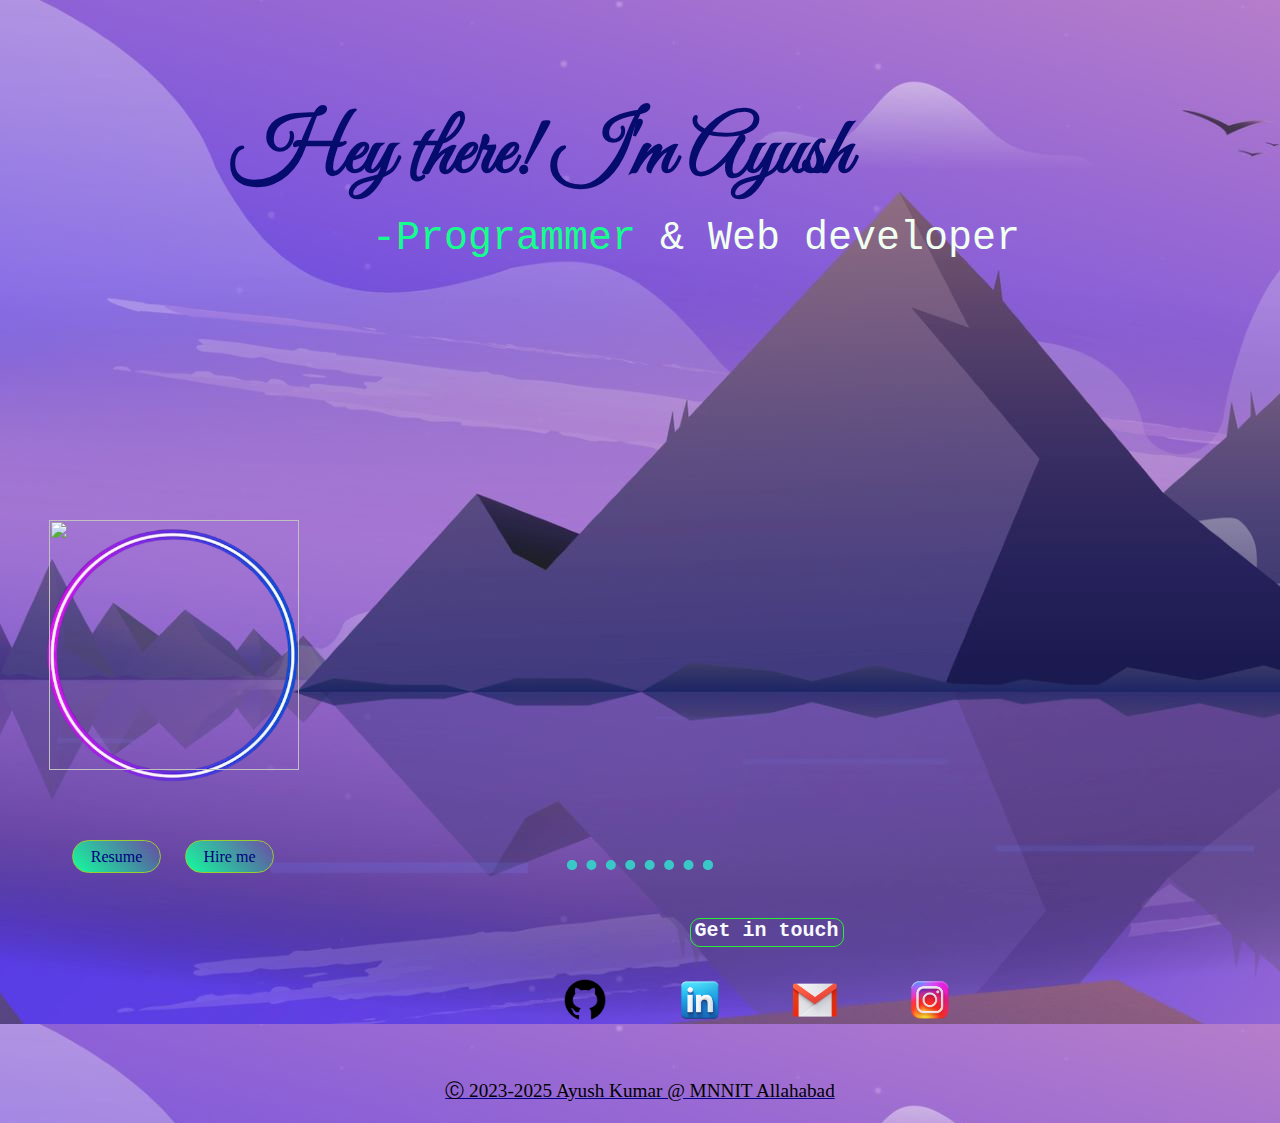
==== index.html @ 5364eff1 "v1.0" ====
<html lang="en">

<head>
  <meta charset="UTF-8">
  <meta name="viewport" content="width=device-width, initial-scale=1.0">
  <title>It's Ayush</title>
  <link rel="stylesheet" href="css/index.css">
  <link rel="icon" href="/images/favicon.png">
  <link rel="preconnect" href="https://fonts.googleapis.com">
  <link rel="preconnect" href="https://fonts.gstatic.com" crossorigin>
  <link href="https://fonts.googleapis.com/css2?family=Great+Vibes&display=swap" rel="stylesheet">
</head>

<body>


  <h3 class="name">Hey there! I'm Ayush </h3>
  <p id="p1"><span id="p2">-Programmer</span> & Web developer</p>
  <img class="cir1" src="/images/circle.png" width="300" alt="">
  <img class="cir2" src="/images/profileimg.PNG" width="250" alt="">

  <div class="btn">
    <button class="bt"><a
        href="https://drive.google.com/file/d/1rZAQdwDhSYiMGEOOfMgSXwW3QAZdZCLK/view?usp=drive_link">Resume
      </a></button>
    <button class="bt"><a href="#">Hire me</a> </button>
  </div>


  <hr class="bullets">
  <h3 class="gt">Get in touch</h3>

  <div class="gint">

    <a href="https://github.com/ayushkumar-mnnit"><img width="50" src="/images/icons8-github-128.png" alt="#"></a>
    <a href="https://www.linkedin.com/in/ayushkumar2025/"><img class="ic" width="50"
        src="/images/icons8-linkedin-188.png" alt=""></a>
    <a
      href="https://mail.google.com/mail/u/1/#inbox?compose=new"><img
        class="ic" width="50" src="/images/icons8-gmail-188.png" alt=""></a>
    <a href="https://www.instagram.com/hungry_learner.01/"><img class="ic" width="50" src="/images/icons8-insta-188.png"
        alt=""></a>

  </div>

  <div class="footer">
    <p class="cp">Ⓒ 2023-2025 Ayush Kumar @ MNNIT Allahabad</p>
  </div>





</body>

</html>
---- css/index.css ----
.cont1 {
    width: 100%;
}

body{
    background-image: url("/images/mountain2-1.jpg");


}

.name {
    
    font-family: 'Great Vibes', cursive;
    text-align: center;
    position: relative;
    color: rgb(6, 11, 110);
    top: 6rem;
    font-size: 5rem;
    left: 14rem;
    display: inline;
}

#p1{

    display: inline;
    font-size: xxx-large;
   font-family: monospace;
    color: honeydew;
    position: absolute;
    margin-top: 13rem;
    margin-left: -16rem;
}

#p2{
 
    color:rgb(20, 255, 141);
    
}

.cir1
{
    display: inline;
    position: absolute;
    margin-top: 32rem;
    margin-left: -38rem;
    margin-right: auto;
}
.cir2
{
    display: inline;
    position: absolute;
    margin-top: 32rem;
    margin-left: -36.2rem;
    /* margin-right: auto; */
}

.bullets{

    margin-top: 47rem;
    border-style: dotted;
    border-width: 10px; 
    border-bottom: none;
    width: 10%;
    size: 25px;
    color: rgb(57, 199, 199);
}
.btn
{
    display: inline;
    position: absolute;
    margin-top: 52rem;
    /* padding: 0 37px; */
    /* border: 1px solid greenyellow; */
    margin-left: -36rem;
    
    
}



.bt{
    border: 1px solid yellowgreen;
    margin-left: 20px;
    background: linear-gradient(45deg, rgb(20 255 157), transparent);
    width: 89px;
    height: 33px;
    font-size: medium;
    font-family: cursive;
    border-radius: 20px;
}

.bt a{
    text-decoration: none;
    color: navy;

}



.gt{
    position: absolute;
    margin-left: 42.6rem;
    margin-top: 2.5rem;
    font-family: monospace;
    font-size: x-large;
    color: ghostwhite;
    border: 1px solid rgb(39, 238, 52);
    border-radius: 10px;
    display: inline-block;
    padding: 0 4px 4px;
}

.gint{
    position: absolute;
    /* border: 1px solid yellowgreen; */
    display: inline-block;
    padding: 0 56px;
    margin-left: 31rem;
    margin-top: 97px;
}

.ic{
    margin-left: 61px;
}

.footer
{
      
      height: fit-content;
      margin-top: 13rem;
}

.cp{
    text-align: center;
    text-decoration: underline;
    text-decoration-color: darkblue;
    font-size: larger;
    font-family: 'Times New Roman', Times, serif;
}
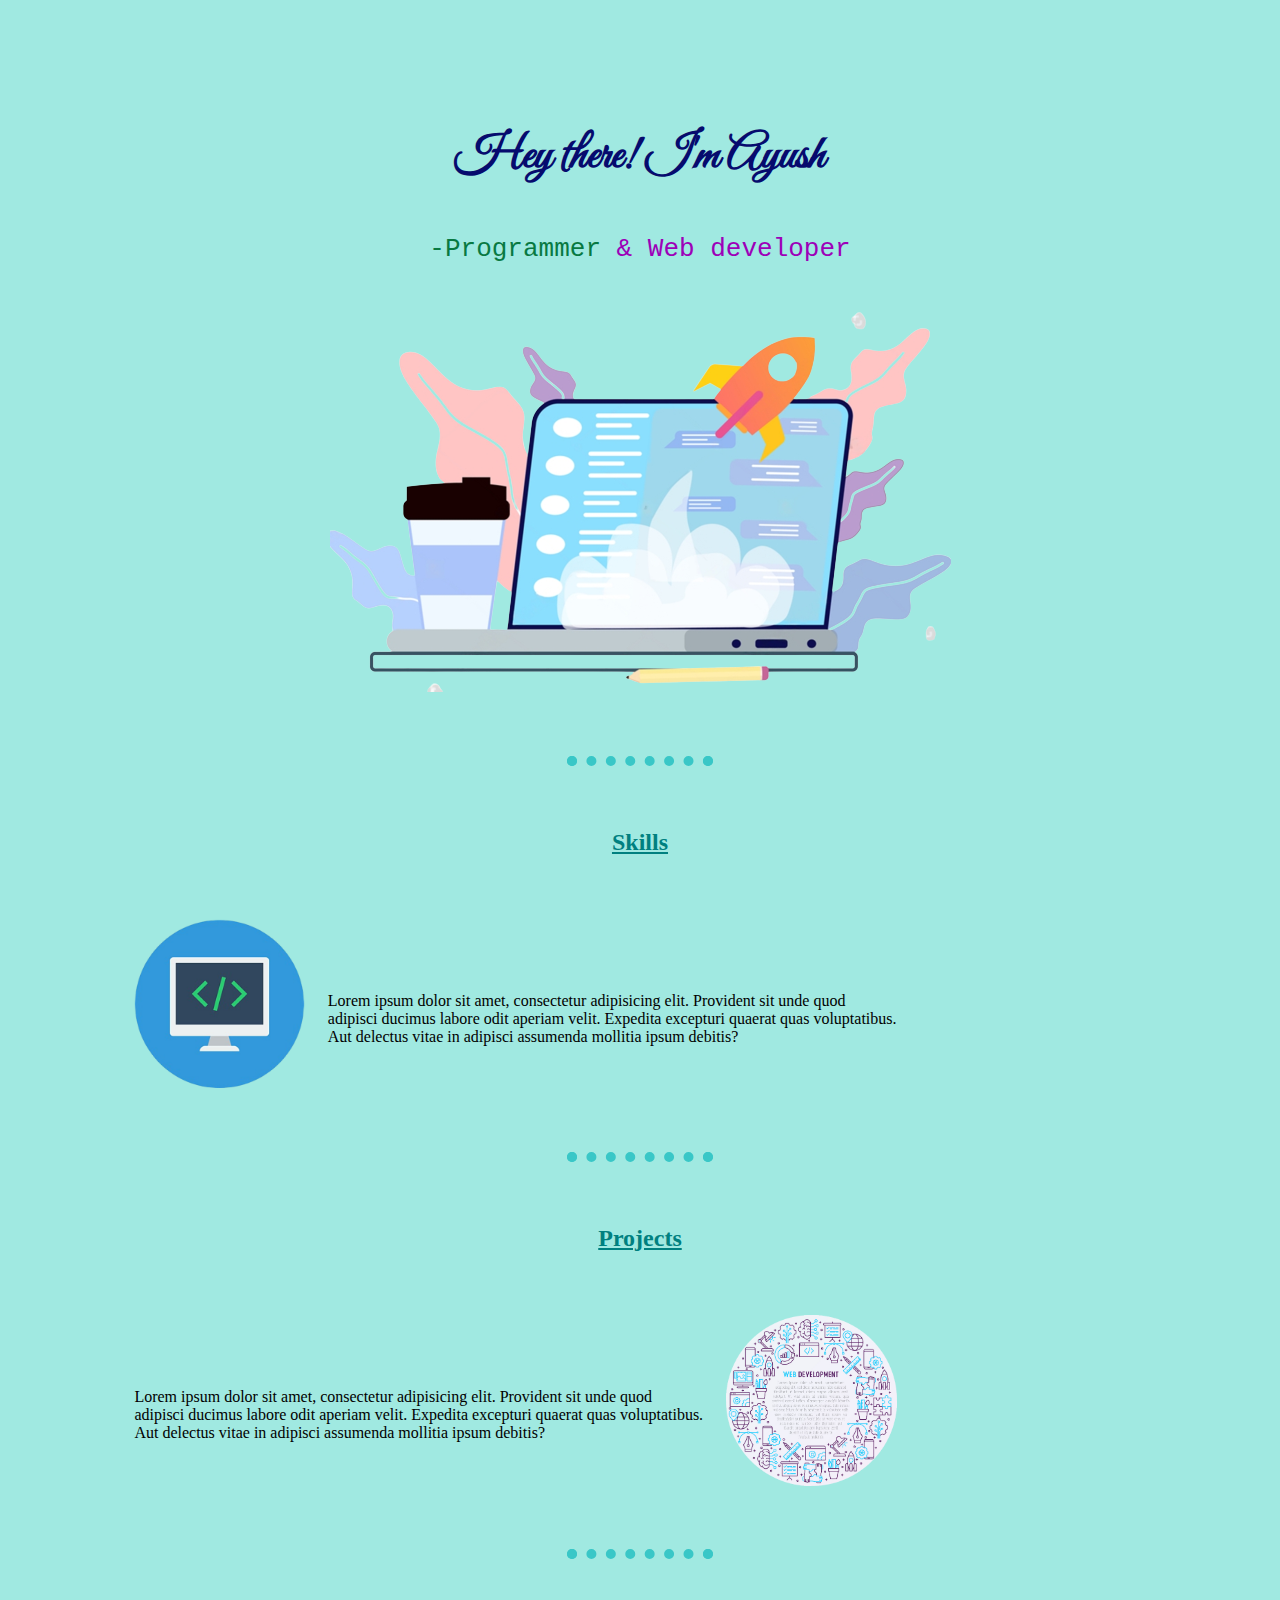
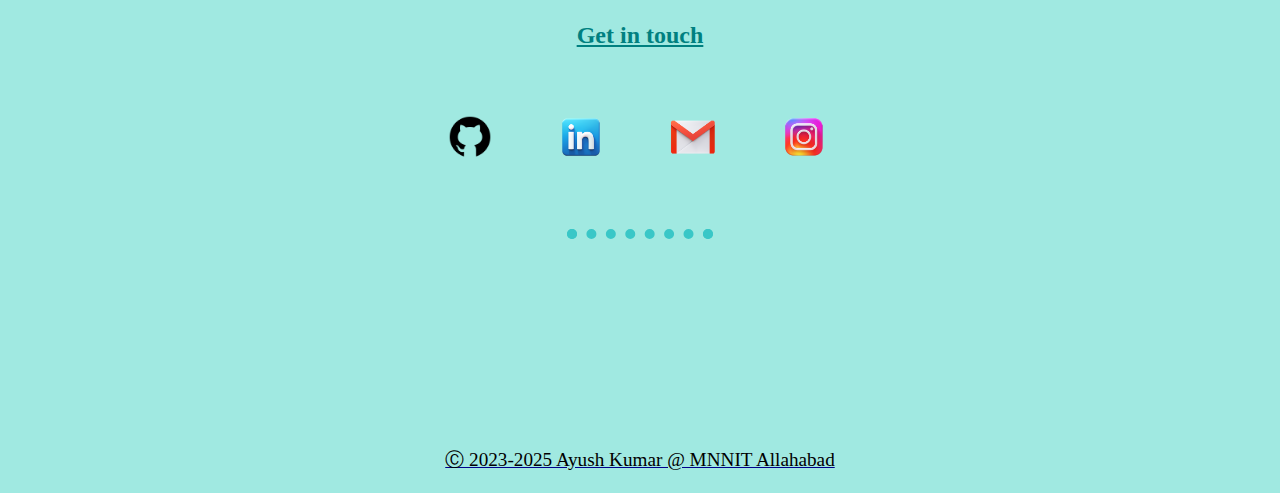
==== commit 0ef028fa: "v1.1" ====
--- a/index.html
+++ b/index.html
@@ -16,32 +16,57 @@
 
   <h3 class="name">Hey there! I'm Ayush </h3>
   <p id="p1"><span id="p2">-Programmer</span> & Web developer</p>
-  <img class="cir1" src="/images/circle.png" width="300" alt="">
-  <img class="cir2" src="/images/profileimg.PNG" width="250" alt="">
+  <img class="lap" src="/images/laptop.png" alt="#">
+  <hr class="bullets">
 
-  <div class="btn">
+  <h3 class="gt">Skills</h3>
+  <div class="box1">
+    <img class="code1" src="/images/skills.png" alt="skills">
+    <p class="p1">Lorem ipsum dolor sit amet, consectetur adipisicing elit. Provident sit unde quod adipisci ducimus
+      labore odit aperiam velit. Expedita excepturi quaerat quas voluptatibus. Aut delectus vitae in adipisci assumenda
+      mollitia ipsum debitis?</p>
+  </div>
+
+  <hr class="bullets">
+  <h3 class="gt">Projects</h3>
+  <div class="box2">
+    <p class="p1">Lorem ipsum dolor sit amet, consectetur adipisicing elit. Provident sit unde quod adipisci ducimus
+      labore odit aperiam velit. Expedita excepturi quaerat quas voluptatibus. Aut delectus vitae in adipisci assumenda
+      mollitia ipsum debitis?</p>
+    <img class="code2" src="/images/proj.PNG" alt="proj">
+  </div>
+
+  <!-- <div class="btn">
     <button class="bt"><a
         href="https://drive.google.com/file/d/1rZAQdwDhSYiMGEOOfMgSXwW3QAZdZCLK/view?usp=drive_link">Resume
       </a></button>
     <button class="bt"><a href="#">Hire me</a> </button>
-  </div>
+  </div> -->
+
 
 
   <hr class="bullets">
   <h3 class="gt">Get in touch</h3>
+  
+ 
+  
 
   <div class="gint">
 
-    <a href="https://github.com/ayushkumar-mnnit"><img width="50" src="/images/icons8-github-128.png" alt="#"></a>
+    <a href="https://github.com/ayushkumar-mnnit"><img class="ic" width="50" src="/images/icons8-github-128.png" alt="#"></a>
     <a href="https://www.linkedin.com/in/ayushkumar2025/"><img class="ic" width="50"
         src="/images/icons8-linkedin-188.png" alt=""></a>
-    <a
-      href="https://mail.google.com/mail/u/1/#inbox?compose=new"><img
+        <a
+        href="https://mail.google.com/mail/u/1/#inbox?compose=new"><img
         class="ic" width="50" src="/images/icons8-gmail-188.png" alt=""></a>
-    <a href="https://www.instagram.com/hungry_learner.01/"><img class="ic" width="50" src="/images/icons8-insta-188.png"
-        alt=""></a>
+        <a href="https://www.instagram.com/hungry_learner.01/"><img class="ic" width="50" src="/images/icons8-insta-188.png"
+          alt=""></a>
+          
+        </div>
+        
+        <hr class="bullets">
 
-  </div>
+  
 
   <div class="footer">
     <p class="cp">Ⓒ 2023-2025 Ayush Kumar @ MNNIT Allahabad</p>
--- a/css/index.css
+++ b/css/index.css
@@ -3,7 +3,7 @@
 }
 
 body{
-    background-image: url("/images/mountain2-1.jpg");
+    background-color: #a0e9e1;
 
 
 }
@@ -11,52 +11,31 @@
 .name {
     
     font-family: 'Great Vibes', cursive;
+    color: rgb(6, 11, 110);
     text-align: center;
-    position: relative;
-    color: rgb(6, 11, 110);
-    top: 6rem;
-    font-size: 5rem;
-    left: 14rem;
-    display: inline;
+    font-size: xxx-large;
+    margin-top: 10%;
+   
 }
 
 #p1{
-
-    display: inline;
-    font-size: xxx-large;
-   font-family: monospace;
-    color: honeydew;
-    position: absolute;
-    margin-top: 13rem;
-    margin-left: -16rem;
+    
+    font-size: xx-large;
+    font-family: monospace;
+    color: #9d00b8;
+    text-align: center;
+    
 }
 
 #p2{
- 
-    color:rgb(20, 255, 141);
+    color: rgb(8 121 66);
     
 }
 
-.cir1
-{
-    display: inline;
-    position: absolute;
-    margin-top: 32rem;
-    margin-left: -38rem;
-    margin-right: auto;
-}
-.cir2
-{
-    display: inline;
-    position: absolute;
-    margin-top: 32rem;
-    margin-left: -36.2rem;
-    /* margin-right: auto; */
-}
 
 .bullets{
 
-    margin-top: 47rem;
+    margin-top: 5%;
     border-style: dotted;
     border-width: 10px; 
     border-bottom: none;
@@ -98,29 +77,35 @@
 
 
 .gt{
-    position: absolute;
-    margin-left: 42.6rem;
-    margin-top: 2.5rem;
-    font-family: monospace;
-    font-size: x-large;
-    color: ghostwhite;
-    border: 1px solid rgb(39, 238, 52);
-    border-radius: 10px;
-    display: inline-block;
-    padding: 0 4px 4px;
+    
+        /* border: 1px solid rgb(39, 238, 52); */
+        width: fit-content;
+        /* text-align: center; */
+        margin: auto;
+        margin-top: 5%;
+        color: teal;
+        border-radius: 34px;
+        font-size: x-large;
+        /* font-style: normal; */
+        text-decoration-thickness: 1px;
+        text-decoration: underline;
+        text-decoration-thickness: from-font;
+        font-family: cursive;
+   
 }
 
 .gint{
-    position: absolute;
-    /* border: 1px solid yellowgreen; */
-    display: inline-block;
-    padding: 0 56px;
-    margin-left: 31rem;
-    margin-top: 97px;
+
+
+    margin-top: 5%;
+    margin-left: 30%;
+   
 }
 
+
 .ic{
-    margin-left: 61px;
+    /* border: 1px solid black; */
+    margin-left: 6.5%;
 }
 
 .footer
@@ -136,4 +121,74 @@
     text-decoration-color: darkblue;
     font-size: larger;
     font-family: 'Times New Roman', Times, serif;
+}
+
+
+.lap{
+        /* border: 1px solid #cf5b5b; */
+        display: block;
+        margin: auto;
+}
+
+.code1{
+        /* border: 1px solid red;
+        width: 200px;
+        margin-left: 15%;
+        margin-top: 15%; */
+        width: 15%;
+        margin-right: 2%;
+    }
+    .code2{
+        /* border: 1px solid red;
+        width: 200px;
+        margin-left: 15%;
+        margin-top: 15%; */
+        width: 15%;
+        margin-left: 2%;
+}
+
+.p1{
+          /* height: 10%; */
+    /* border: 1px solid red; */
+    /* margin-left: 2rem; */
+    /* margin-bottom: 10%; */
+    width: 50%;
+    padding-top: 5%;
+}
+
+.box1{
+        /* border: 1px solid blue; */
+        display: flex;
+        margin-left: 10%;
+        margin-top: 5%;
+}
+.box2{
+        /* border: 1px solid blue; */
+        display: flex;
+        margin-left: 10%;
+        margin-top: 5%;
+}
+
+.line{
+    color: cadetblue;
+    margin-top: 5%;
+    border: 1px solid;
+    border-width: 2px;
+    color: steelblue;
+    width: 50%;
+}
+.line2{
+        color: cadetblue;
+    /* margin-top: 5%; */
+    /* border: 1px solid; */
+    /* border-width: 2px; */
+    /* color: steelblue; */
+    display: inline-block;
+    width: 1px;
+    height: 4rem;
+    background-color: darkmagenta;
+}
+
+.vr{
+    border: 1px solid red;
 }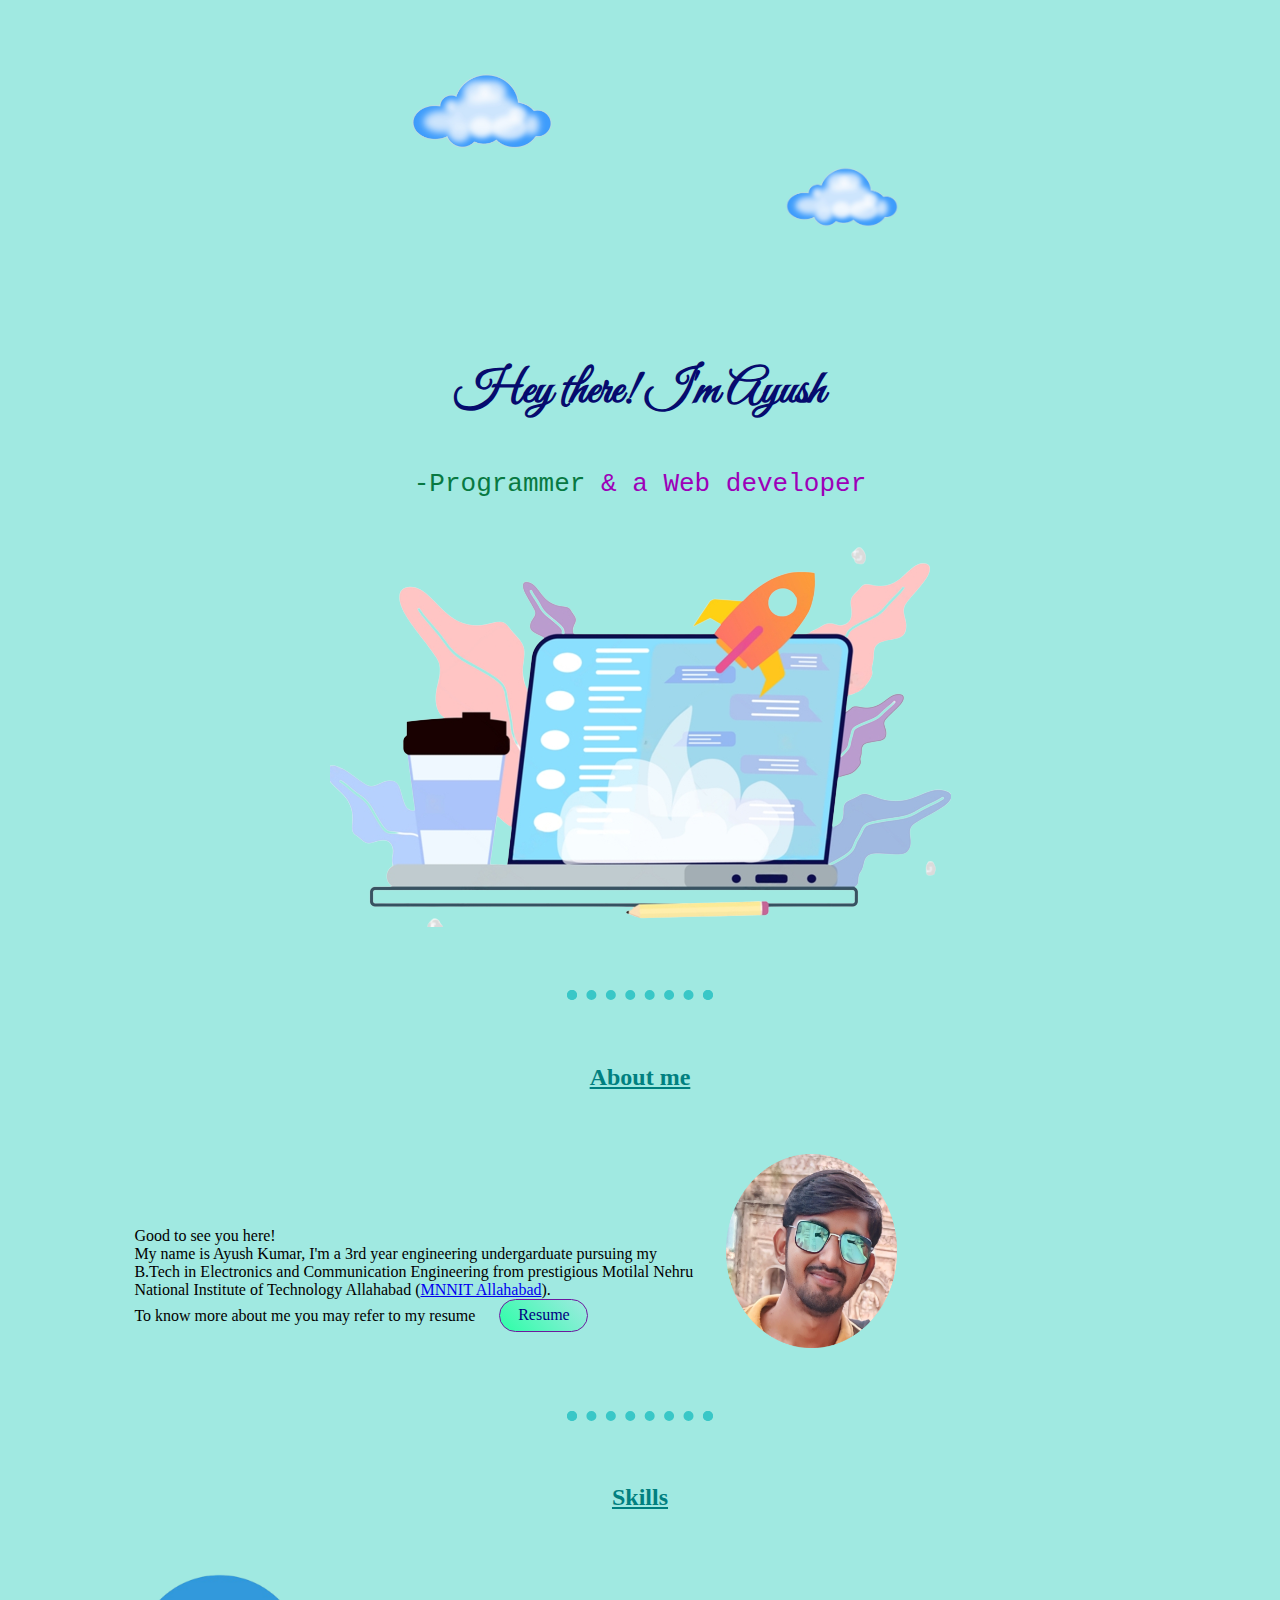
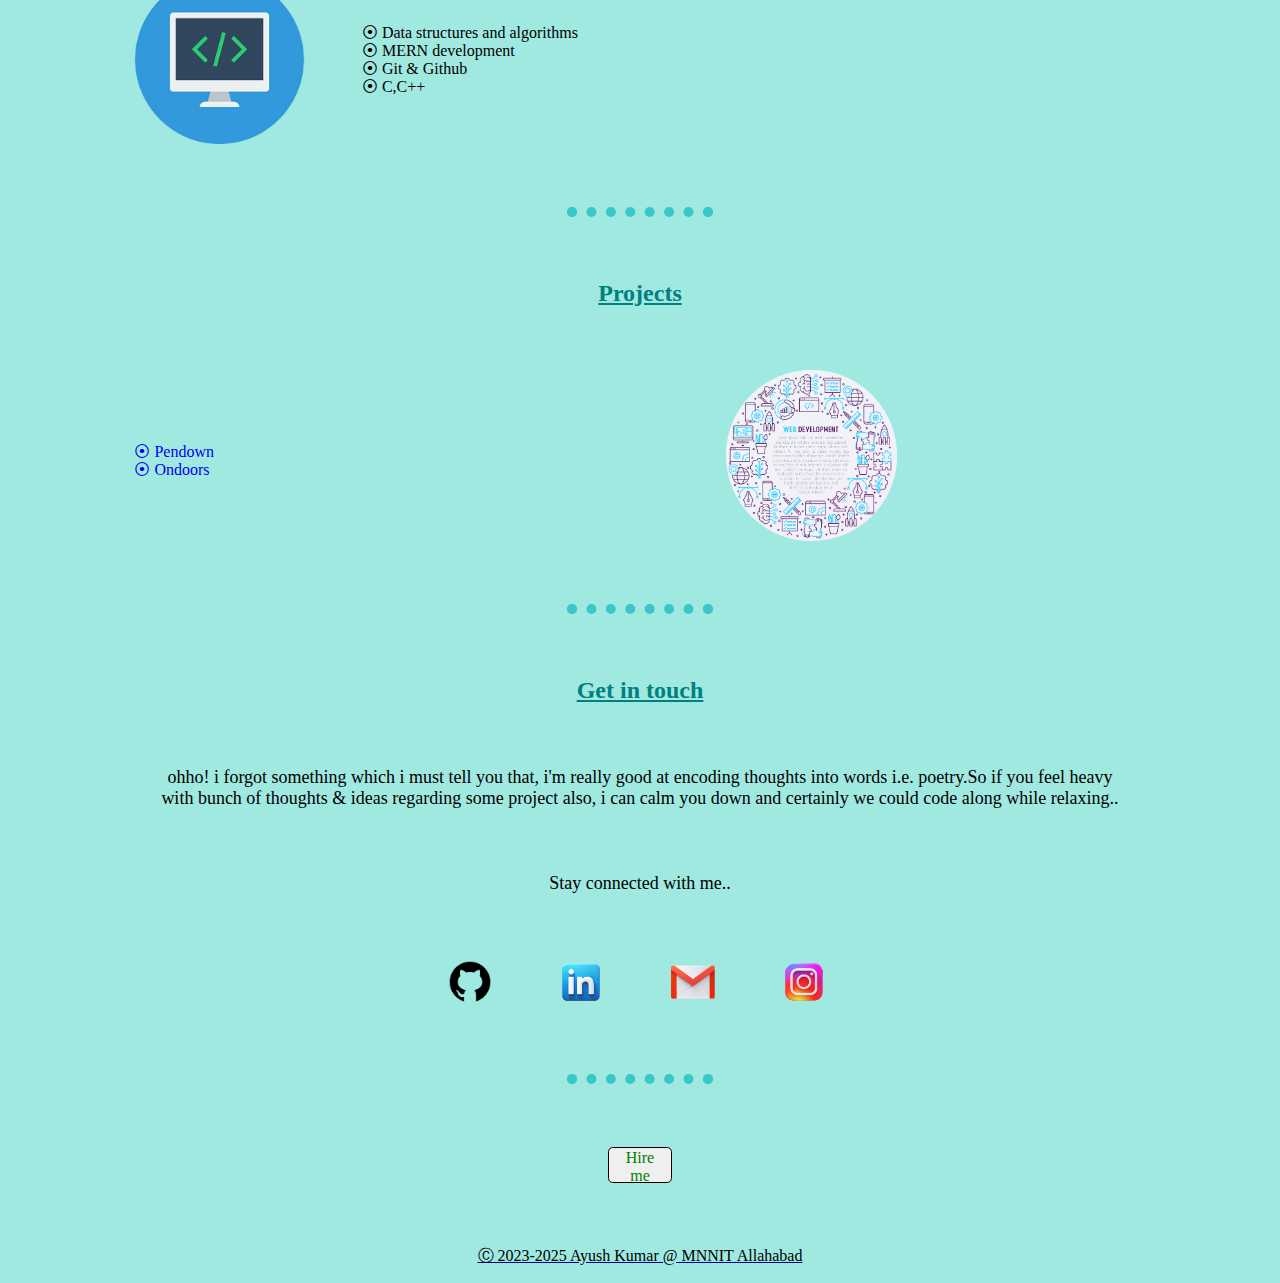
==== commit 989fcf51: "v1.2" ====
--- a/index.html
+++ b/index.html
@@ -13,42 +13,70 @@
 
 <body>
 
+  <img class="cld1" src="/images/cloud1.png" width="15%" alt="">
+  <img class="cld2" src="/images/cloud1.png" width="12%" alt="">
 
   <h3 class="name">Hey there! I'm Ayush </h3>
-  <p id="p1"><span id="p2">-Programmer</span> & Web developer</p>
+  <p id="p1"><span id="p2">-Programmer</span> &  a Web developer</p>
   <img class="lap" src="/images/laptop.png" alt="#">
+
+
+
+  <hr class="bullets">
+  <h3 class="gt">About me</h3>
+  <div class="box2">
+    <p class="p1">Good to see you here!<br>My name is Ayush Kumar, I'm a 3rd year engineering undergarduate pursuing my B.Tech in Electronics and Communication Engineering from prestigious Motilal Nehru National Institute of Technology Allahabad (<a 
+      class='intro' href="http://www.mnnit.ac.in/">MNNIT Allahabad</a>).<br>To know more about me you may refer to my resume  <button class="bt"><a
+        href="https://drive.google.com/file/d/1rZAQdwDhSYiMGEOOfMgSXwW3QAZdZCLK/view?usp=drive_link">Resume
+      </a></button>  </p>
+    <img class="code2" src="/images/dp.jpg" alt="proj">
+  </div>
+
+
+
   <hr class="bullets">
 
   <h3 class="gt">Skills</h3>
   <div class="box1">
     <img class="code1" src="/images/skills.png" alt="skills">
-    <p class="p1">Lorem ipsum dolor sit amet, consectetur adipisicing elit. Provident sit unde quod adipisci ducimus
-      labore odit aperiam velit. Expedita excepturi quaerat quas voluptatibus. Aut delectus vitae in adipisci assumenda
-      mollitia ipsum debitis?</p>
+    <p class="p12">
+      
+        ⦿ Data structures and algorithms<br>
+        ⦿ MERN development<br>
+        ⦿ Git & Github<br>
+        ⦿ C,C++
+        
+      
+    </p>
   </div>
+
+
+  
+
+
 
   <hr class="bullets">
   <h3 class="gt">Projects</h3>
   <div class="box2">
-    <p class="p1">Lorem ipsum dolor sit amet, consectetur adipisicing elit. Provident sit unde quod adipisci ducimus
-      labore odit aperiam velit. Expedita excepturi quaerat quas voluptatibus. Aut delectus vitae in adipisci assumenda
-      mollitia ipsum debitis?</p>
+
+
+   <p class="p11">
+   <a class="proj" href="https://github.com/ShivamKumar-mnnit/pendown">⦿ Pendown</a> <br>
+    <a class="proj" href="https://github.com/ayushkumar-mnnit/ondoors">⦿ Ondoors</a> 
+   </p>
+
     <img class="code2" src="/images/proj.PNG" alt="proj">
   </div>
 
-  <!-- <div class="btn">
-    <button class="bt"><a
-        href="https://drive.google.com/file/d/1rZAQdwDhSYiMGEOOfMgSXwW3QAZdZCLK/view?usp=drive_link">Resume
-      </a></button>
-    <button class="bt"><a href="#">Hire me</a> </button>
-  </div> -->
+  
 
 
 
   <hr class="bullets">
   <h3 class="gt">Get in touch</h3>
   
- 
+ <p class="getpara"> ohho! i forgot something which i must tell you that, i'm really good at encoding thoughts into words i.e. poetry.So if you feel heavy <br>with bunch of thoughts & ideas regarding some project also, i can calm you down and certainly we could code along while relaxing..  </p>
+ <p class="getpara">Stay connected with me..</p>
   
 
   <div class="gint">
@@ -66,6 +94,7 @@
         
         <hr class="bullets">
 
+        <button class="bt2"><a class="hire" href="/contact.html">Hire me</a> </button>
   
 
   <div class="footer">
--- a/css/index.css
+++ b/css/index.css
@@ -43,30 +43,43 @@
     size: 25px;
     color: rgb(57, 199, 199);
 }
-.btn
-{
-    display: inline;
-    position: absolute;
-    margin-top: 52rem;
-    /* padding: 0 37px; */
-    /* border: 1px solid greenyellow; */
-    margin-left: -36rem;
-    
-    
-}
+
 
 
 
 .bt{
-    border: 1px solid yellowgreen;
+    border: 1px solid #6c199e;
     margin-left: 20px;
-    background: linear-gradient(45deg, rgb(20 255 157), transparent);
+    background: linear-gradient(45deg, rgb(44 255 167), transparent);
     width: 89px;
     height: 33px;
     font-size: medium;
     font-family: cursive;
     border-radius: 20px;
 }
+
+
+.bt2{
+   border: 1px solid rebeccapurple;
+       /* border: 1px solid rebeccapurple; */
+       margin: auto;
+       display: block;
+       margin-top: 5%;
+       border: 1px solid;
+       border-radius: 0.3rem;
+       width: 5%;
+       height: 4%;
+}
+
+.hire
+{
+    text-decoration: none;
+    color: green;
+    font-size: larger;
+    font-family: math;
+}
+
+
 
 .bt a{
     text-decoration: none;
@@ -112,14 +125,14 @@
 {
       
       height: fit-content;
-      margin-top: 13rem;
+      margin-top: 5%;
 }
 
 .cp{
     text-align: center;
     text-decoration: underline;
     text-decoration-color: darkblue;
-    font-size: larger;
+    font-size: medium;
     font-family: 'Times New Roman', Times, serif;
 }
 
@@ -131,27 +144,18 @@
 }
 
 .code1{
-        /* border: 1px solid red;
-        width: 200px;
-        margin-left: 15%;
-        margin-top: 15%; */
+        
         width: 15%;
-        margin-right: 2%;
+        margin-right: 5%;
     }
     .code2{
-        /* border: 1px solid red;
-        width: 200px;
-        margin-left: 15%;
-        margin-top: 15%; */
+      
         width: 15%;
         margin-left: 2%;
 }
 
 .p1{
-          /* height: 10%; */
-    /* border: 1px solid red; */
-    /* margin-left: 2rem; */
-    /* margin-bottom: 10%; */
+     
     width: 50%;
     padding-top: 5%;
 }
@@ -169,26 +173,70 @@
         margin-top: 5%;
 }
 
-.line{
-    color: cadetblue;
+
+
+
+.p11
+{
+    width: 50%;
+    padding-top: 5%;
+}
+
+.p12{
+     
+    width: 50%;
+    padding-top: 3%;
+}
+
+.proj{
+    text-decoration: none;
+}
+
+
+.cld1{
+       /* border: 1px solid red; */
+       display: block;
+       margin-left: 30%;
+       margin-top: 5%;
+}
+.cld2{
+    margin-left: 60%;
+    /* border: 1px solid rgb(35, 84, 182); */
+    /* margin-bottom: 5%; */
+    display: block;
+}
+
+.getpara{
+    
+    text-align: center;
     margin-top: 5%;
-    border: 1px solid;
-    border-width: 2px;
-    color: steelblue;
-    width: 50%;
-}
-.line2{
-        color: cadetblue;
-    /* margin-top: 5%; */
-    /* border: 1px solid; */
-    /* border-width: 2px; */
-    /* color: steelblue; */
-    display: inline-block;
-    width: 1px;
-    height: 4rem;
-    background-color: darkmagenta;
-}
-
-.vr{
-    border: 1px solid red;
+    font-family: ui-serif;
+    font-size: large;
+}
+
+
+.contact{
+    background-color: #a0e9e1;
+    /* background-color: #a0e9e1; */
+    display: grid;
+    /* width: 50%; */
+    margin-left: 40%;
+    margin-top: 10%;
+    grid-auto-columns: 40%;
+}
+
+.sub{
+    border: 1px solid rgb(13, 78, 198);
+    /* border: 1px solid greenyellow; */
+    width: 30%;
+    display: block;
+    margin: auto;
+    font-size: large;
+    font-family: math;
+}
+
+.sub:hover{
+    cursor: pointer;
+    background-color: rgb(43, 213, 43);
+    color: azure;
 }